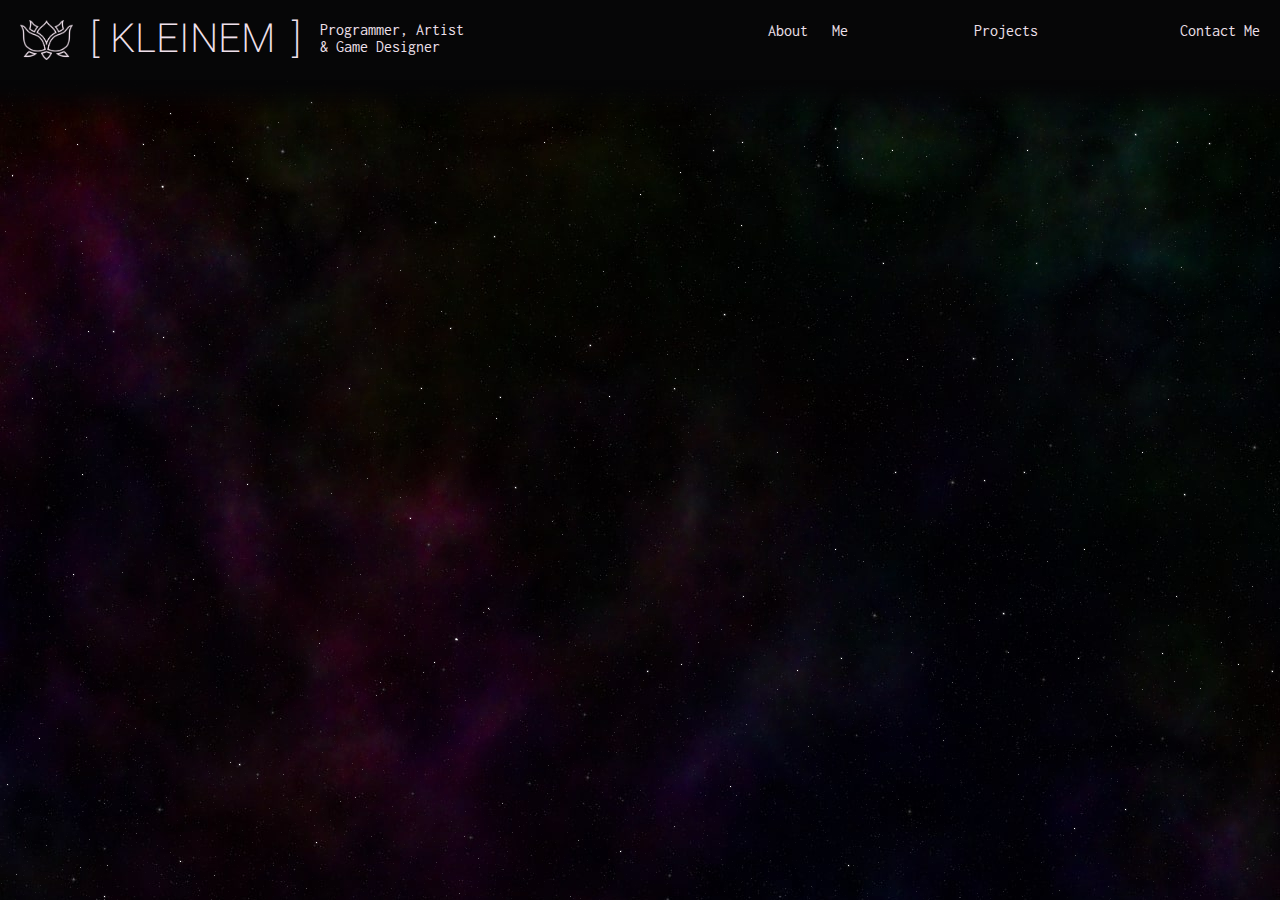
==== aboutme.html @ 1bc0769a "initial commit" ====
<!DOCTYPE html>
<html>
<head>
    <link rel="stylesheet" href="base.css">
    <link rel="icon" type="image/x-icon" href="assets/common/favicon2.ico">

    <title>About Me</title>
    <script>

        class imgSwap {
            element;
            childArray;
            childCount;
            current;
            constructor (el) {
                this.element = el;
                this.childArray = this.element.children;
                this.childCount = this.element.children.length;
                this.current = 0;
                this.setPic(0);
                setTimeout(() => {
                    this.updatePic();
                }, Math.floor(Math.random() * 3001));
            }
            setPic (index) {
                for (let a = 0; a < this.childCount; a++) {
                    if (a == index) {
                        this.enable(a);
                    }
                    else {
                        this.disable(a);
                    }
                }
            }
            enable (index) {
                if (this.childArray[index].style.getPropertyValue("opacity") != 100) {
                    this.childArray[index].style.opacity = "100%";
                }
            }
            disable (index) {
                if (this.childArray[index].style.getPropertyValue("opacity") != 0) {
                    this.childArray[index].style.opacity = "0%";
                }
            }
            updatePic() {
                this.current++;
                if (this.current >= this.childCount) {
                    this.current = 0;
                }
                this.setPic(this.current);
                setTimeout(() => {
                    this.updatePic();
                }, Math.floor(Math.random() * 3001) + 3000);
                console.log("updating to "+this.current);
            }
        }
        function updateScroll() {

            document.getElementById("bg1").style.backgroundPositionY = "-" + (document.getElementById("content").scrollTop)/16 + "px";
            document.getElementById("bg2").style.backgroundPositionY = "-" + (document.getElementById("content").scrollTop)/8 + "px";
            document.getElementById("bg3").style.backgroundPositionY = "-" + (document.getElementById("content").scrollTop)/4 + "px";
            document.getElementById("bg4").style.backgroundPositionY = "-" + (document.getElementById("content").scrollTop)/2 + "px";

        }
        function hoveringTrue() {

            document.getElementById("icon").src = "assets/common/plp2.png";

        }
        function hoveringFalse() {

            document.getElementById("icon").src = "assets/common/plp1.png";

        }
        window.onload = init;
        function init() {
            document.getElementById("icon").src = "assets/common/plp2.png";
            document.getElementById("icon").src = "assets/common/plp1.png";
            const img1 = new imgSwap(document.getElementById("img1"));
            const img2 = new imgSwap(document.getElementById("img2"));
        }

    </script>
</head>
<body>
    <div class="bg" id="bg1"></div>
    <div class="bg" id="bg2"></div>
    <div class="bg" id="bg3"></div>
    <div class="bg" id="bg4"></div>
    <div id="container">
        <div onscroll="updateScroll()" id="content">
            <div id="innerContent">
                <div class="load2" id="header">
                    KLEIN ELIAS MISIURSKI :
                    <p style="font-size: 28px; bottom: 10px; font-family: Inconsolata;">Age : 24</p>
                </div>
                <div class="load3 text6">
                    <p style="position: absolute; top: 80px; font-size: 24px;">Hey, I'm Klein Misiurski, a currently enrolled student at Fitchburg State University. I'm a very thorough Game Designer with a strong passion for the creation of polished games and the accumulation of new skills. While I'm fairly well versed in a bredth of Game Design disciplines, I have a specialization in game programming and game art(predominantly 2D). I have a strong familiarity with several programming languages(Java, C#, javascript, Python, Bash, Lua), both Unity and Unreal Engines, and a wide suite of development software(Photoshop, Maya, InDesign, Excel, etc.). I'm constantly working on new projects which usually tend to bring about new challanges and in turn new understandings.</p>
                    <a href="https://www.linkedin.com/in/kleinem/"><h2 style="font-size: 30px; font-family: Inconsolata; position: relative; font-weight: 400; top: 400px; ">LinkedIn >></h2></a>
                </div>
            </div>
        </div>
        <div id="topBar">
            <a onmouseover="hoveringTrue()" onmouseout="hoveringFalse()" href="index.html">
            <div id="topLeft">
                <img src="assets/common/plp1.png" id="icon">
                <div id="name">
                    <div id="bracket1">[</div>
                    <div id="interior1">
                        <div id="interior2">
                            <div class="justify" id="kleinem">KLEINEM</div>
                            <div class="justify" id="klein">KLEIN ELIAS MISIURSKI</div>
                        </div>
                    </div>
                    <div id="bracket2">]</div>
                </div>
                <div id="profession">
                    Programmer, Artist<br>& Game Designer
                </div>
            </div>
            </a>
            <div id="topRight">
                <div class="justify" id="aboutMe">
                    <a href="aboutme.html">About Me</a>
                </div>
                <div class="justify" id="projects">
                    <a href="projects.html">Projects</a>
                </div>
                <div class="justify" id="contactMe">
                    <a href="contactme.html">Contact Me</a>
                </div>
            </div>
        </div>
    </div>
</body>
</html>
---- base.css ----
@font-face { 
    font-family: Heebo; src: url("assets/common/Heebo.ttf"); 
}

@font-face { 
    font-family: Inconsolata; src: url("assets/common/Inconsolata.ttf"); 
}

* {

    margin: 0;
    padding: 0;
    color: #efe0eb;

}

div {

    height: 100%;
    width: 100%;

}
a {

    text-decoration: none;

}
a:hover {

    text-shadow: 0px 0px 10px #e096c1,0px 0px 10px #e096c1,0px 0px 10px #e096c1,0px 0px 10px #e096c1;

}


.wedges {

    position: absolute;
    height: 800px;

}
.wedges2 {

    position: absolute;
    height: 720px;

}
.fit {

    opacity: 0%;
    width: 100%;
    height: 100%;
    position: absolute;
    top: 0;
    left: 0;
    transition-property: all;
    transition-duration: 2s;

}
.justify {

    text-align: justify;
    text-justify: inter-character;

}
.justify:after {

    content: "";
    display: inline-block;
    width: 100%;

}
.bg {

    position: absolute;
    height: 100vh;
    width: 100vw;
    top: 0;
    left: 0;

}
.wedge1 {

    clip-path: polygon(0% 0%, 100% 0%, 85% 100%, 15% 100%);
    position: absolute;
    background-color: #ffffff;
    width: 960px;
    height: 540px;
    top: 0px;
    left: calc(50vw - 490px);

}
.wedge2 {

    clip-path: polygon(0% 0%, 85% 0%, 100% 100%, 0% 100%);
    position: absolute;
    background-color: #ffffff;
    width: 960px;
    height: 540px;
    top: 200px;
    right: calc(50vw + 320px);

}
.wedge3 {

    clip-path: polygon(15% 0%, 100% 0%, 100% 100%, 0% 100%);
    position: absolute;
    background-color: #ffffff;
    width: 960px;
    height: 540px;
    top: 200px;
    left: calc(50vw + 320px);

}
.wedge4 {

    clip-path: polygon(0% 0%, 100% 0%, 85% 100%, 0% 100%);
    position: absolute;
    background-color: #ffffff;
    width: 1280px;
    height: 720px;
    top: 260px;
    right: calc(50vw - 240px);

}
.wedge5 {

    clip-path: polygon(15% 0%, 100% 0%, 100% 100%, 0% 100%);
    position: absolute;
    background-color: #ffffff;
    width: 1280px;
    height: 720px;
    top: 720px;
    right: calc(50vw - 1260px);

}
.wedge6 {

    clip-path: polygon(0% 0%, 100% 0%, 85% 100%, 0% 100%);
    position: absolute;
    background-color: #ffffff;
    width: 1280px;
    height: 720px;
    top: 0px;
    right: calc(50vw - 320px);

}
.text1 {

    position: absolute;
    width: 960px;
    left: calc(50vw - 490px);
    top: 560px;
    height: 180px;

}
.text2 {

    text-align: left;
    font-family: Inconsolata;
    position: absolute;
    width: 760px;
    right: calc(50vw - 920px);
    top: 260px;
    height: 420px;
    font-size: 30px;
    font-weight: 100;

}
.text3 {

    font-family: Inconsolata;
    position: absolute;
    width: 860px;
    right: calc(50vw + 60px);
    top: 1020px;
    height: 520px;
    font-size: 30px;
    font-weight: 100;
    text-align: left;

}
.text4 {

    font-family: Inconsolata;
    position: absolute;
    width: 640px;
    left: calc(50vw + 280px);
    top: 20px;
    height: 520px;
    font-size: 30px;
    font-weight: 100;
    text-align: right;

}
.text5 {

    font-family: Inconsolata;
    position: absolute;
    width: 840px;
    left: calc(50vw - 420px);
    top: 200px;
    height: 520px;
    font-size: 50px;
    font-weight: 100;
    text-align: center;

}
.text6 {

    font-family: Inconsolata;
    position: absolute;
    width: 840px;
    left: calc(50vw - 420px);
    top: 200px;
    height: 520px;
    font-size: 50px;
    font-weight: 100;
    text-align: center;

}
.load2 {

    opacity: 0%;
    animation-name: fadeIn;
    animation-duration: 1s;
    animation-delay: 2s;
    animation-fill-mode: forwards;

}
.load3 {

    opacity: 0%;
    animation-name: fadeIn;
    animation-duration: 1s;
    animation-delay: 3s;
    animation-fill-mode: forwards;

}
.load4 {

    opacity: 0%;
    animation-name: fadeIn;
    animation-duration: 1s;
    animation-delay: 4s;
    animation-fill-mode: forwards;

}
.load5 {

    opacity: 0%;
    animation-name: fadeIn;
    animation-duration: 1s;
    animation-delay: 5s;
    animation-fill-mode: forwards;

}
.load6 {

    opacity: 0%;
    animation-name: fadeIn;
    animation-duration: 1s;
    animation-delay: 6s;
    animation-fill-mode: forwards;

}

#header {

    font-family: Heebo;
    font-size: 60px;
    font-weight: 200;

}
#container {

    position: absolute;
    width: 100vw;
    height: 100vh;
    padding: 0;
    overflow: hidden;

}
#bg1 {

    background-image: url("assets/common/background1.jpg");
    
}
#bg2 {

    background-image: url("assets/common/background2.png");
    
}
#bg3 {

    background-image: url("assets/common/background3.png");
    
}
#bg4 {

    background-image: url("assets/common/background4.png");
    
}
#content {

    display: inline-block;
    position: absolute;
    height: 100vh;
    overflow-y: scroll;
    overflow-x: hidden;

}
#innerContent {

    display: inline-block;
    position: absolute;
    height: 100vh;
    padding-top: 130px;
    text-align: center;

}
#topBar {

    position: absolute;
    width: 100%;
    height: 80px;
    margin: 0;
    background-color: #060607;
    box-shadow: 0 0px 20px 20px #060607;


    animation-name: loadTopBar;
    animation-duration: 2s;
    animation-fill-mode: forwards;
    animation-timing-function: ease-out;

}
#topLeft {

    position: absolute;
    left: 10px;
    top: 10px;
    width: 480px;
    height: 60px;

}
#icon {

    position: absolute;
    height: 40px;
    margin: 10px;
    left: 0;

}
#name {

    position: absolute;
    font-family: Heebo;
    font-weight: 200;
    font-size: 40px;
    left: 80px;
    width: 200px;

}
#bracket1 {

    position: absolute;
    left: 0px;
    top: 0;
    width: 10px;

}
#interior1 {

    position: absolute;
    left: 20px;
    top: 0;
    width: 170px;
    overflow: hidden;

}
#interior2 {

    left: 0px;
    position: absolute;
    width: 340px;

    animation-name: nameAlternate;
    animation-duration: 18s;
    animation-iteration-count: infinite;

}
#kleinem {

    position: absolute;
    width: 170px;

}
#klein {

    top: 8px;
    position: absolute;
    font-size: 18px;
    width: 170px;
    left: 170px;
    line-height: 20px;

}
#bracket2 {

    position: absolute;
    left: 202px;
    top: 0;
    width: 10px;

}
#profession {

    font-size: 16px;
    font-family: Inconsolata;
    position: absolute;
    top: 11px;
    left: 310px;
    width: 150px;

}
#topRight {

    font-size: 16px;
    font-family: Inconsolata;
    position: absolute;
    width: 40%;
    height: 60px;
    right: 10px;
    top: 10px;

}
#aboutMe {

    margin-top: 12px;
    position: absolute;
    width: 80px;
    left: 10px;
}
#projects {

    margin-top: 12px;
    position: absolute;
    width: 80px;
    right: 50%;
    margin-right: -40px;

}
#contactMe {

    margin-top: 12px;
    position: absolute;
    width: 80px;
    right: 10px;

}


@keyframes loadTopBar {
    from {top: -100%;}
    to {top: 0px}
}

@keyframes nameAlternate {
    0% {left:0px;}
    9% {left:-170px;}
    50% {left:-170px;}
    59% {left:0px;}
}

@keyframes fadeIn {
    0% {opacity: 0%;}
    100% {opacity: 100%;}
}
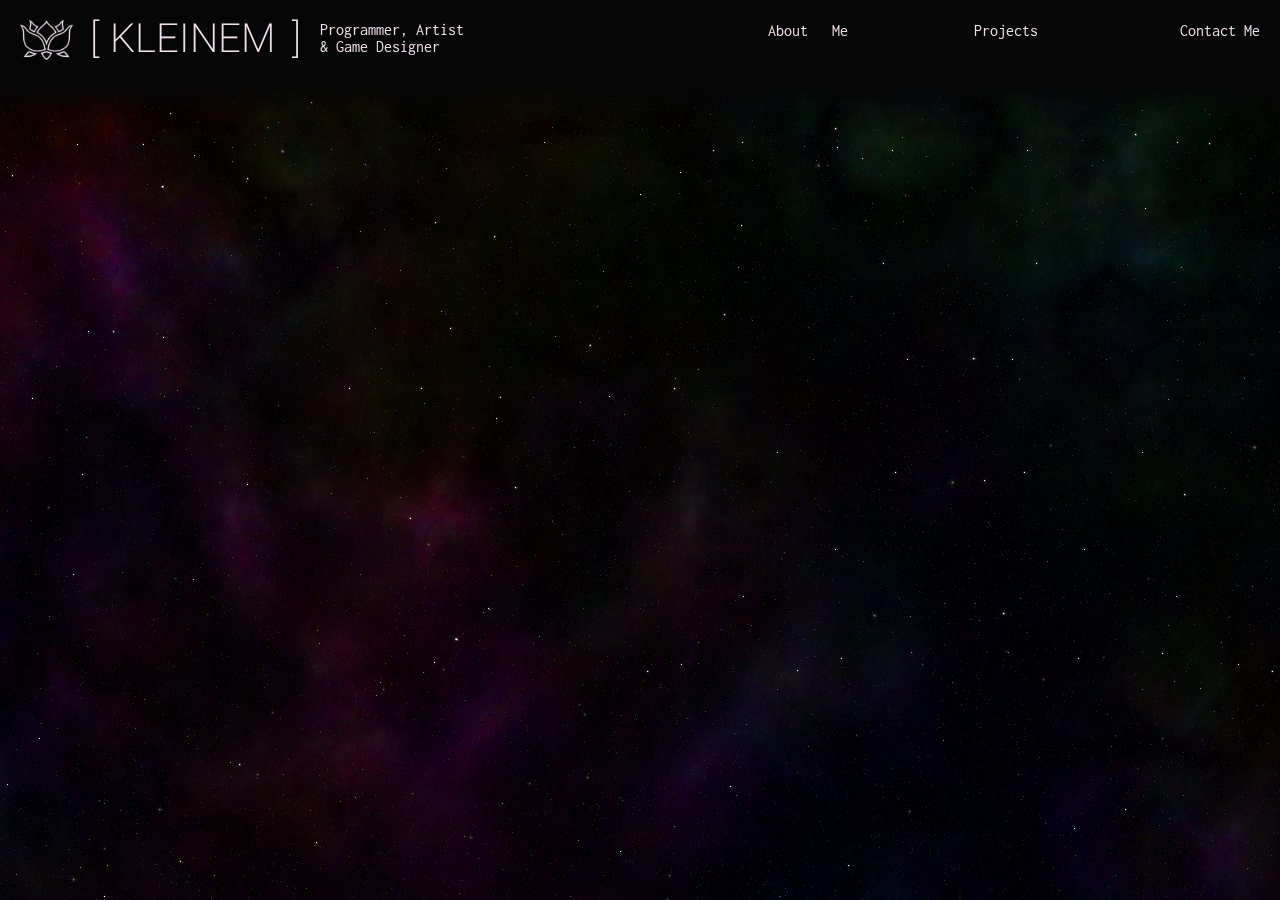
==== commit c14f4924: "added picture" ====
--- a/aboutme.html
+++ b/aboutme.html
@@ -92,11 +92,14 @@
             <div id="innerContent">
                 <div class="load2" id="header">
                     KLEIN ELIAS MISIURSKI :
-                    <p style="font-size: 28px; bottom: 10px; font-family: Inconsolata;">Age : 24</p>
+                    <p style="font-size: 28px; bottom: 10px; font-family: Inconsolata;">Age : 25</p>
                 </div>
                 <div class="load3 text6">
-                    <p style="position: absolute; top: 80px; font-size: 24px;">Hey, I'm Klein Misiurski, a currently enrolled student at Fitchburg State University. I'm a very thorough Game Designer with a strong passion for the creation of polished games and the accumulation of new skills. While I'm fairly well versed in a bredth of Game Design disciplines, I have a specialization in game programming and game art(predominantly 2D). I have a strong familiarity with several programming languages(Java, C#, javascript, Python, Bash, Lua), both Unity and Unreal Engines, and a wide suite of development software(Photoshop, Maya, InDesign, Excel, etc.). I'm constantly working on new projects which usually tend to bring about new challanges and in turn new understandings.</p>
-                    <a href="https://www.linkedin.com/in/kleinem/"><h2 style="font-size: 30px; font-family: Inconsolata; position: relative; font-weight: 400; top: 400px; ">LinkedIn >></h2></a>
+                    <p style="position: absolute; top: 80px; font-size: 24px;">Hey, I'm Klein Misiurski, a recent graduate from Fitchburg State University. I'm a very thorough Game Designer with a strong passion for the creation of polished games and the accumulation of new skills. While I'm fairly well versed in a bredth of Game Design disciplines, I have a specialization in game programming and game art(predominantly 2D). I have a strong familiarity with several programming languages(Java, C#, javascript, Python, Bash, Lua), both Unity and Unreal Engines, and a wide suite of development software(Photoshop, Maya, InDesign, Excel, etc.). I'm constantly working on new projects which usually tend to bring about new challanges and in turn new understandings.</p>
+                    <div style="position: absolute; top: 400px; height: 300px;">
+                    <img src="assets/common/portrait.png" style="position: relative; top: 0px; height: 100%;">
+                    </div>
+                    <a href="https://www.linkedin.com/in/kleinem/"><h2 style="font-size: 30px; font-family: Inconsolata; position: relative; font-weight: 400; top: 720px; ">LinkedIn >></h2></a>
                 </div>
             </div>
         </div>
--- a/base.css
+++ b/base.css
@@ -14,6 +14,11 @@
 
 }
 
+body {
+
+    background-color: black;
+
+}
 div {
 
     height: 100%;
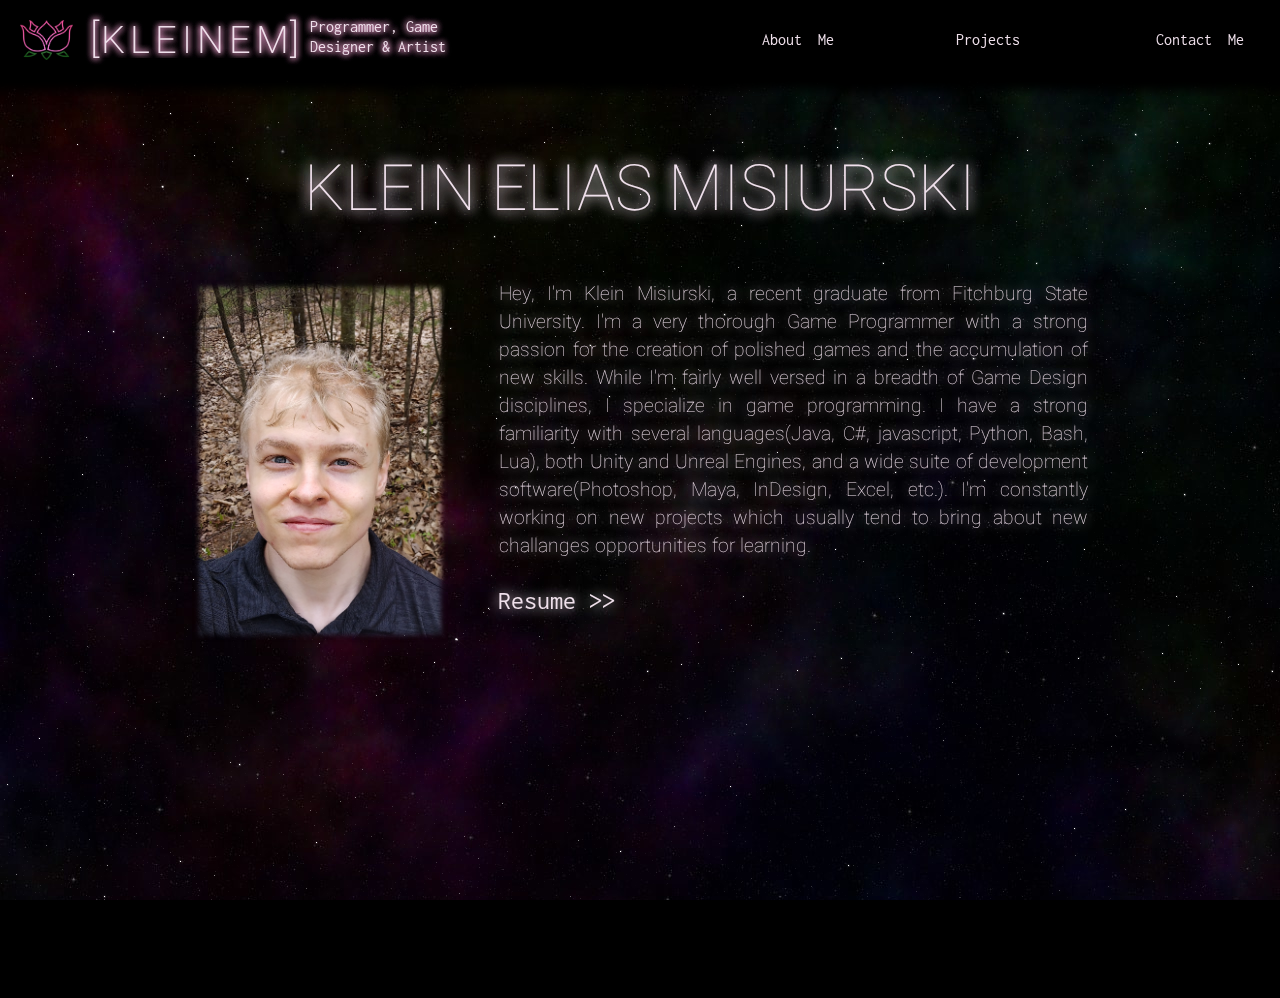
==== commit e6d98f12: "recreated entire site" ====
--- a/aboutme.html
+++ b/aboutme.html
@@ -1,137 +1,69 @@
 <!DOCTYPE html>
 <html>
 <head>
-    <link rel="stylesheet" href="base.css">
+
+    <link rel="stylesheet" href="index.css">
+    <link rel="stylesheet" href="info.css">
     <link rel="icon" type="image/x-icon" href="assets/common/favicon2.ico">
+    <script src="tools.js"></script>
 
     <title>About Me</title>
+
     <script>
+        window.onload = init;
+        function init() {
 
-        class imgSwap {
-            element;
-            childArray;
-            childCount;
-            current;
-            constructor (el) {
-                this.element = el;
-                this.childArray = this.element.children;
-                this.childCount = this.element.children.length;
-                this.current = 0;
-                this.setPic(0);
-                setTimeout(() => {
-                    this.updatePic();
-                }, Math.floor(Math.random() * 3001));
-            }
-            setPic (index) {
-                for (let a = 0; a < this.childCount; a++) {
-                    if (a == index) {
-                        this.enable(a);
-                    }
-                    else {
-                        this.disable(a);
-                    }
-                }
-            }
-            enable (index) {
-                if (this.childArray[index].style.getPropertyValue("opacity") != 100) {
-                    this.childArray[index].style.opacity = "100%";
-                }
-            }
-            disable (index) {
-                if (this.childArray[index].style.getPropertyValue("opacity") != 0) {
-                    this.childArray[index].style.opacity = "0%";
-                }
-            }
-            updatePic() {
-                this.current++;
-                if (this.current >= this.childCount) {
-                    this.current = 0;
-                }
-                this.setPic(this.current);
-                setTimeout(() => {
-                    this.updatePic();
-                }, Math.floor(Math.random() * 3001) + 3000);
-                console.log("updating to "+this.current);
-            }
-        }
-        function updateScroll() {
-
-            document.getElementById("bg1").style.backgroundPositionY = "-" + (document.getElementById("content").scrollTop)/16 + "px";
-            document.getElementById("bg2").style.backgroundPositionY = "-" + (document.getElementById("content").scrollTop)/8 + "px";
-            document.getElementById("bg3").style.backgroundPositionY = "-" + (document.getElementById("content").scrollTop)/4 + "px";
-            document.getElementById("bg4").style.backgroundPositionY = "-" + (document.getElementById("content").scrollTop)/2 + "px";
+            var allDisplays = new Array();
+            mainHoverF();
+            fitAllChildren();
+            createDisplays(allDisplays);
 
         }
-        function hoveringTrue() {
+    </script> 
 
-            document.getElementById("icon").src = "assets/common/plp2.png";
-
-        }
-        function hoveringFalse() {
-
-            document.getElementById("icon").src = "assets/common/plp1.png";
-
-        }
-        window.onload = init;
-        function init() {
-            document.getElementById("icon").src = "assets/common/plp2.png";
-            document.getElementById("icon").src = "assets/common/plp1.png";
-            const img1 = new imgSwap(document.getElementById("img1"));
-            const img2 = new imgSwap(document.getElementById("img2"));
-        }
-
-    </script>
 </head>
-<body>
-    <div class="bg" id="bg1"></div>
-    <div class="bg" id="bg2"></div>
-    <div class="bg" id="bg3"></div>
-    <div class="bg" id="bg4"></div>
-    <div id="container">
-        <div onscroll="updateScroll()" id="content">
-            <div id="innerContent">
-                <div class="load2" id="header">
-                    KLEIN ELIAS MISIURSKI :
-                    <p style="font-size: 28px; bottom: 10px; font-family: Inconsolata;">Age : 25</p>
-                </div>
-                <div class="load3 text6">
-                    <p style="position: absolute; top: 80px; font-size: 24px;">Hey, I'm Klein Misiurski, a recent graduate from Fitchburg State University. I'm a very thorough Game Designer with a strong passion for the creation of polished games and the accumulation of new skills. While I'm fairly well versed in a bredth of Game Design disciplines, I have a specialization in game programming and game art(predominantly 2D). I have a strong familiarity with several programming languages(Java, C#, javascript, Python, Bash, Lua), both Unity and Unreal Engines, and a wide suite of development software(Photoshop, Maya, InDesign, Excel, etc.). I'm constantly working on new projects which usually tend to bring about new challanges and in turn new understandings.</p>
-                    <div style="position: absolute; top: 400px; height: 300px;">
-                    <img src="assets/common/portrait.png" style="position: relative; top: 0px; height: 100%;">
-                    </div>
-                    <a href="https://www.linkedin.com/in/kleinem/"><h2 style="font-size: 30px; font-family: Inconsolata; position: relative; font-weight: 400; top: 720px; ">LinkedIn >></h2></a>
+<body onscroll="updateScroll()" id="body">
+    <div class="bg" id="bgNebula"></div>
+    <div class="bg" id="bgStars1"></div>
+    <div class="bg" id="bgStars2"></div>
+    <div class="bg" id="bgStars3"></div>
+    <div id="fade"></div>
+    <div id="topBar">
+        <a onmouseover="mainHoverT()" onmouseout="mainHoverF()" onclick="goto('index.html')" href="javascript:void(0)"><div id="linkMain">
+            <img src="assets/common/plp1.png" class="logo" id="logoWhite">
+            <img src="assets/common/plp2.png" class="logo" id="logoPink">
+            <div id="bracket1">[</div>
+            <div id="nameChange">
+                <div id="nameBox">
+                    <div id="kleinem">KLEINEM</div>
+                    <div id="kleinEM"><span style="letter-spacing: 9.1px;">KLEIN ELIAS</span><br><span style="letter-spacing: 13px;">MISIURSKI</span></div>
                 </div>
             </div>
+            <div id="bracket2">]</div>
+            <div id="profession">Programmer, Game<br>Designer & Artist</div>
+        </div></a>
+        <div id="topRight">
+            <a onclick="goto('aboutme.html')" href="javascript:void(0)"><div class="menuButton justify" id="aboutMe">
+                About Me
+            </div></a>
+            <a onclick="goto('projects.html')" href="javascript:void(0)"><div class="menuButton justify" id="projects">
+                Projects
+            </div></a>
+            <a onclick="goto('contactme.html')" href="javascript:void(0)"><div class="menuButton justify" id="contactMe">
+                Contact Me
+            </div></a>
         </div>
-        <div id="topBar">
-            <a onmouseover="hoveringTrue()" onmouseout="hoveringFalse()" href="index.html">
-            <div id="topLeft">
-                <img src="assets/common/plp1.png" id="icon">
-                <div id="name">
-                    <div id="bracket1">[</div>
-                    <div id="interior1">
-                        <div id="interior2">
-                            <div class="justify" id="kleinem">KLEINEM</div>
-                            <div class="justify" id="klein">KLEIN ELIAS MISIURSKI</div>
-                        </div>
-                    </div>
-                    <div id="bracket2">]</div>
-                </div>
-                <div id="profession">
-                    Programmer, Artist<br>& Game Designer
-                </div>
-            </div>
-            </a>
-            <div id="topRight">
-                <div class="justify" id="aboutMe">
-                    <a href="aboutme.html">About Me</a>
-                </div>
-                <div class="justify" id="projects">
-                    <a href="projects.html">Projects</a>
-                </div>
-                <div class="justify" id="contactMe">
-                    <a href="contactme.html">Contact Me</a>
-                </div>
+    </div>
+    <div id="container">
+        <div id="content">
+            <h1>KLEIN ELIAS MISIURSKI</h1>
+            <div style="position: relative; width: 90vw; height: 40vw;">
+
+                <img src="assets/common/portrait.png" style="width: 20vw; position: absolute;
+                left: 10vw;">
+                <p style="width: 46vw; margin: auto; position: absolute; right: 10vw;">Hey, I'm Klein Misiurski, a recent graduate from Fitchburg State University. I'm a very thorough Game Programmer with a strong passion for the creation of polished games and the accumulation of new skills. While I'm fairly well versed in a breadth of Game Design disciplines, I specialize in game programming. I have a strong familiarity with several languages(Java, C#, javascript, Python, Bash, Lua), both Unity and Unreal Engines, and a wide suite of development software(Photoshop, Maya, InDesign, Excel, etc.). I'm constantly working on new projects which usually tend to bring about new challanges opportunities for learning.</p>
+                <a href="assets/common/Resume - Klein Misiurski.pdf" target="_blank"><h3 style="position: absolute; right: 41vw; top: 20vw;">Resume >></h3></a>
+    
             </div>
         </div>
     </div>
--- a/index.css
+++ b/index.css
@@ -0,0 +1,321 @@
+@font-face { 
+    font-family: Heebo; src: url("assets/common/Heebo.ttf"); 
+}
+
+@font-face { 
+    font-family: Inconsolata; src: url("assets/common/Inconsolata.ttf"); 
+}
+
+* {
+
+    color: #efe0eb;
+    font-family: Heebo;
+
+}
+body {
+
+    background-color: black;
+    margin: 0;
+
+}
+::-webkit-scrollbar {
+    display: none;
+}
+a {
+
+    text-decoration: none;
+
+    transition-duration: 0.3s;
+    transition-property: text-shadow;
+
+}
+a:hover {
+
+    text-shadow: 0px 0px 0.5vw #e096c1,0px 0px 0.5vw #e096c1,0px 0px 0.5vw #e096c1;
+
+}
+h1 {
+
+    text-align: center;
+    font-size: 5vw;
+    font-weight: 100;
+    text-shadow: 0px 0px 1vw #efe0eb, 0px 0px 1vw #efe0eb;
+
+}
+
+.logo {
+
+    height: 40px;
+    position: absolute;
+    top: 20px;
+    left: 20px;
+
+    transition-duration: 0.3s;
+    transition-property: opacity;
+
+}
+.menuButton {
+
+    font-family: Inconsolata;
+    position: absolute;
+    height: 80px;
+    padding-left: 10px;
+    padding-right: 10px;
+    line-height: 80px;
+    
+}
+.justify {
+
+    text-align: justify;
+    text-justify: inter-character;
+
+}
+.justify:after {
+
+    content: "";
+    display: inline-block;
+    width: 100%;
+
+}
+.bg {
+
+    position: fixed;
+    height: 100vh;
+    width: 100vw;
+    top: 0;
+    left: 0;
+    pointer-events: none;
+
+}
+.trimTop {
+
+    clip-path: polygon(15% 0%, 85% 0%, 100% 100%, 0% 100%, 15% 0%);
+
+}
+.trimBottom {
+
+    clip-path: polygon(0% 0%, 100% 0%, 85% 100%, 15% 100%, 0% 0%);
+
+}
+.display {
+
+    width: fit-content;
+    height: fit-content;
+    overflow-x: hidden;
+
+}
+.panel {
+
+    position: absolute;
+    opacity: 0%;
+
+    transition-duration: 1s;
+    transition-property: opacity;
+
+}
+
+#bgNebula {
+
+    background-image: url("assets/common/background1.jpg");
+    z-index: -1000;
+
+}
+#bgStars1 {
+
+    background-image: url("assets/common/background2.png");
+    z-index: -999;
+
+}
+#bgStars2 {
+
+    background-image: url("assets/common/background3.png");
+    z-index: -998;
+    
+}
+#bgStars3 {
+
+    background-image: url("assets/common/background4.png");
+    z-index: -997;
+    
+}
+#topBar {
+
+    background-color: black;
+    box-shadow: 0px 0px 10px 10px black;
+    width: 100vw;
+    height: 80px;
+    position: fixed;
+    top: 0px;
+    z-index: 1000;
+
+    transition-duration: 1s;
+    transition-property: top;
+
+    animation: loadTopBar;
+    animation-fill-mode: backwards;
+    animation-duration: 1s;
+    animation-delay: 1s;
+
+}
+#linkMain {
+
+    width: 470px;
+    height: 80px;
+    position: absolute;
+
+}
+#bracket1 {
+
+    position: absolute;
+    left: 90px;
+    top: 10px;
+    font-family: Heebo;
+    font-size: 40px;
+    font-weight: 200;
+
+}
+#nameChange {
+
+    position: absolute;
+    top: 20px;
+    left: 100px;
+    width: 190px;
+    height: 38px;
+    overflow: hidden;
+
+}
+#nameBox {
+
+    position: absolute;
+    left: 0px;
+
+    animation-name: nameAlternate;
+    animation-duration: 18s;
+    animation-iteration-count: infinite;
+    animation-delay: 9s;
+
+}
+#kleinem {
+
+    font-size: 38px;
+    font-weight: 200;
+    letter-spacing: 5px;
+    position: absolute;
+    top: -7px;
+    left: 1px;
+
+}
+#kleinEM {
+
+    width: 190px;
+    font-size: 16px;
+    font-weight: 400;
+    position: absolute;
+    top: 4px;
+    left: 195px;
+    text-align: justify;
+    line-height: 16px;
+
+}
+#bracket2 {
+
+    position: absolute;
+    left: 290px;
+    top: 10px;
+    font-family: Heebo;
+    font-size: 40px;
+    font-weight: 200;
+
+}
+#profession {
+
+    position: absolute;
+    top: 17px;
+    left: 310px;
+    font-family: Inconsolata;
+    line-height: 20px;
+
+}
+#topRight {
+
+    font-size: 16px;
+    font-family: Inconsolata;
+    position: absolute;
+    width: 40vw;
+    height: 80px;
+    right: 2vw;
+
+}
+#aboutMe {
+
+    left: 10px;
+
+}
+#projects {
+
+    right: 50%;
+    margin-right: -40px;
+
+}
+#contactMe {
+
+    right: 0px;
+
+}
+#fade {
+
+    background-color: rgba(0, 0, 0, 255);
+    position: fixed;
+    height: 100vh;
+    width: 100vw;
+    pointer-events: none;
+    z-index: 1;
+    opacity: 0%;
+
+    transition-duration: 1s;
+    transition-property: opacity;
+
+    animation-name: fadeAway;
+    animation-duration: 1s;
+    animation-fill-mode: backwards;
+
+}
+#container {
+
+    width: 90vw;
+    padding-left: 5vw;
+    padding-right: 5vw;
+    padding-top: 100px;
+    padding-bottom: 5vh;
+    overflow-x: hidden;
+
+}
+#content {
+
+    min-height: 90vh;
+
+}
+#testContent {
+
+    margin: auto;
+    height: 20vw;
+    width: 20vw;
+
+}
+
+@keyframes nameAlternate {
+    0% {left:0px;}
+    9% {left:-190px;}
+    50% {left:-190px;}
+    59% {left:0px;}
+}
+
+@keyframes loadTopBar {
+    from {top: -80px;}
+    to {top: 0px}
+}
+
+@keyframes fadeAway {
+    from {opacity: 100%;}
+    to {opacity: 0%;}
+}
--- a/info.css
+++ b/info.css
@@ -0,0 +1,44 @@
+h3 {
+
+    width: 17vw;
+    padding: 2vw;
+    text-align: center;
+    font-family: Inconsolata;
+    font-size: 2vw;
+    font-weight: 400;
+    text-shadow: 0px 0px 1vw #efe0eb;
+    
+    transition-duration: 0.3s;
+    transition-property: text-shadow;
+
+}
+h3:hover {
+
+    text-shadow: 0px 0px 1vw #e096c1,0px 0px 1vw #e096c1,0px 0px 1vw #e096c1,0px 0px 1vw #e096c1;
+
+}
+p {
+
+    text-align: justify; 
+    font-size: 1.5vw; 
+    font-weight: 100;
+    text-shadow: 0px 0px 1vw #efe0eb;
+
+}
+
+.button {
+
+    position: absolute;
+
+}
+.button > * {
+
+    position: absolute;
+    top: 0;
+    left: 0;
+    width: 22vw;
+
+    transition-duration: 0.3s;
+    transition-property: opacity;
+
+}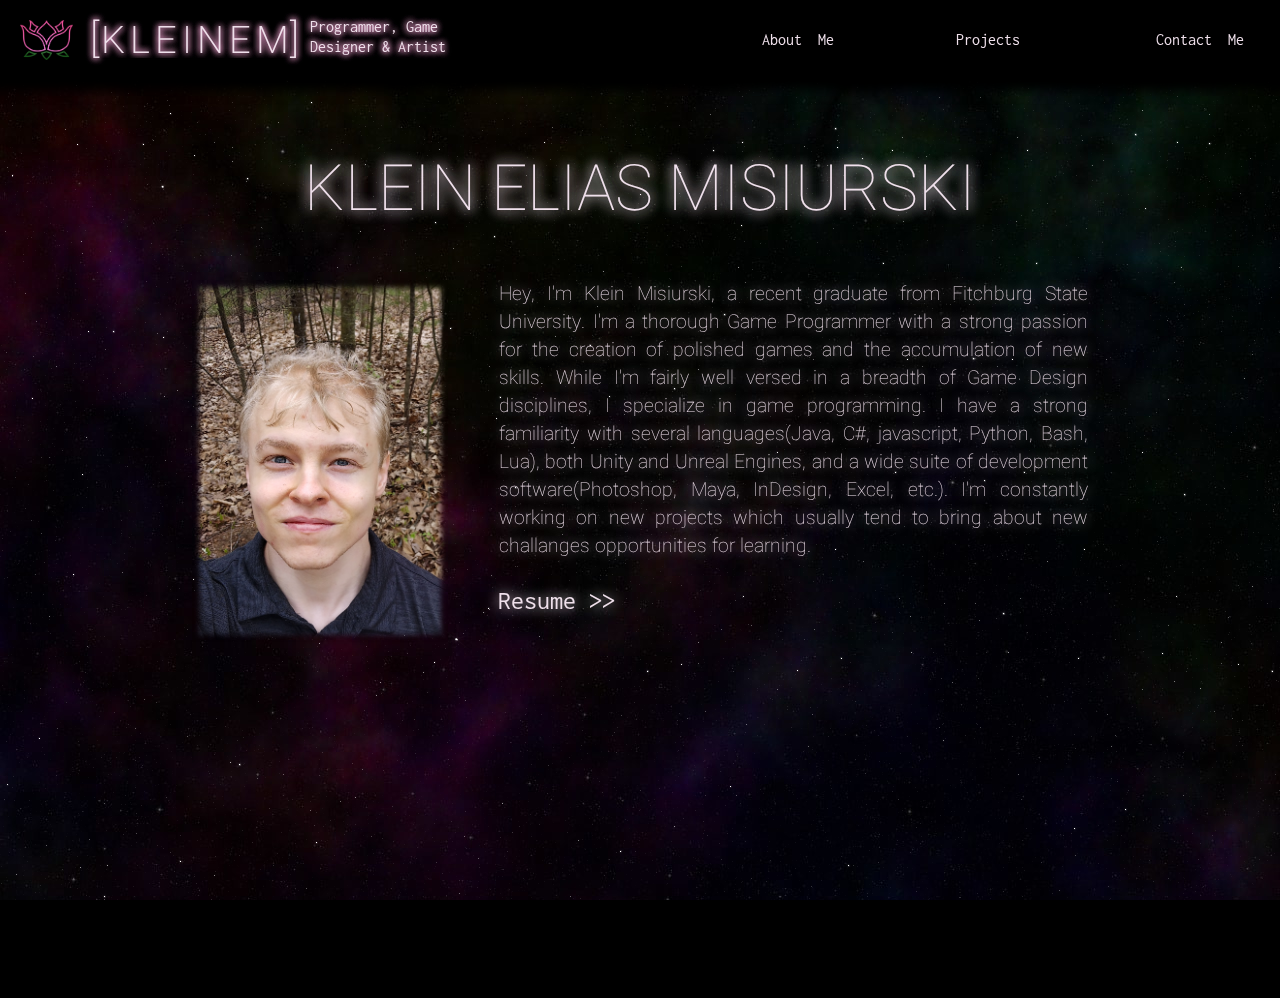
==== commit 3b75ac7b: "tons of updates and polishing" ====
--- a/aboutme.html
+++ b/aboutme.html
@@ -57,11 +57,11 @@
     <div id="container">
         <div id="content">
             <h1>KLEIN ELIAS MISIURSKI</h1>
-            <div style="position: relative; width: 90vw; height: 40vw;">
+            <div id="innerContent" style="position: relative; width: 90vw; height: 40vw;">
 
                 <img src="assets/common/portrait.png" style="width: 20vw; position: absolute;
                 left: 10vw;">
-                <p style="width: 46vw; margin: auto; position: absolute; right: 10vw;">Hey, I'm Klein Misiurski, a recent graduate from Fitchburg State University. I'm a very thorough Game Programmer with a strong passion for the creation of polished games and the accumulation of new skills. While I'm fairly well versed in a breadth of Game Design disciplines, I specialize in game programming. I have a strong familiarity with several languages(Java, C#, javascript, Python, Bash, Lua), both Unity and Unreal Engines, and a wide suite of development software(Photoshop, Maya, InDesign, Excel, etc.). I'm constantly working on new projects which usually tend to bring about new challanges opportunities for learning.</p>
+                <p style="width: 46vw; margin: auto; position: absolute; right: 10vw;">Hey, I'm Klein Misiurski, a recent graduate from Fitchburg State University. I'm a thorough Game Programmer with a strong passion for the creation of polished games and the accumulation of new skills. While I'm fairly well versed in a breadth of Game Design disciplines, I specialize in game programming. I have a strong familiarity with several languages(Java, C#, javascript, Python, Bash, Lua), both Unity and Unreal Engines, and a wide suite of development software(Photoshop, Maya, InDesign, Excel, etc.). I'm constantly working on new projects which usually tend to bring about new challanges opportunities for learning.</p>
                 <a href="assets/common/Resume - Klein Misiurski.pdf" target="_blank"><h3 style="position: absolute; right: 41vw; top: 20vw;">Resume >></h3></a>
     
             </div>
--- a/index.css
+++ b/index.css
@@ -40,6 +40,11 @@
     font-size: 5vw;
     font-weight: 100;
     text-shadow: 0px 0px 1vw #efe0eb, 0px 0px 1vw #efe0eb;
+
+    animation-name: fadeIn;
+    animation-delay: 1.5s;
+    animation-duration: 1.5s;
+    animation-fill-mode: both;
 
 }
 
@@ -114,6 +119,14 @@
 
 }
 
+#innerContent {
+
+    animation-name: fadeIn;
+    animation-delay: 2s;
+    animation-duration: 1s;
+    animation-fill-mode: both;
+
+}
 #bgNebula {
 
     background-image: url("assets/common/background1.jpg");
@@ -319,3 +332,8 @@
     from {opacity: 100%;}
     to {opacity: 0%;}
 }
+@keyframes fadeIn {
+    from {opacity: 0%;}
+    to {opacity: 100%;}
+}
+
